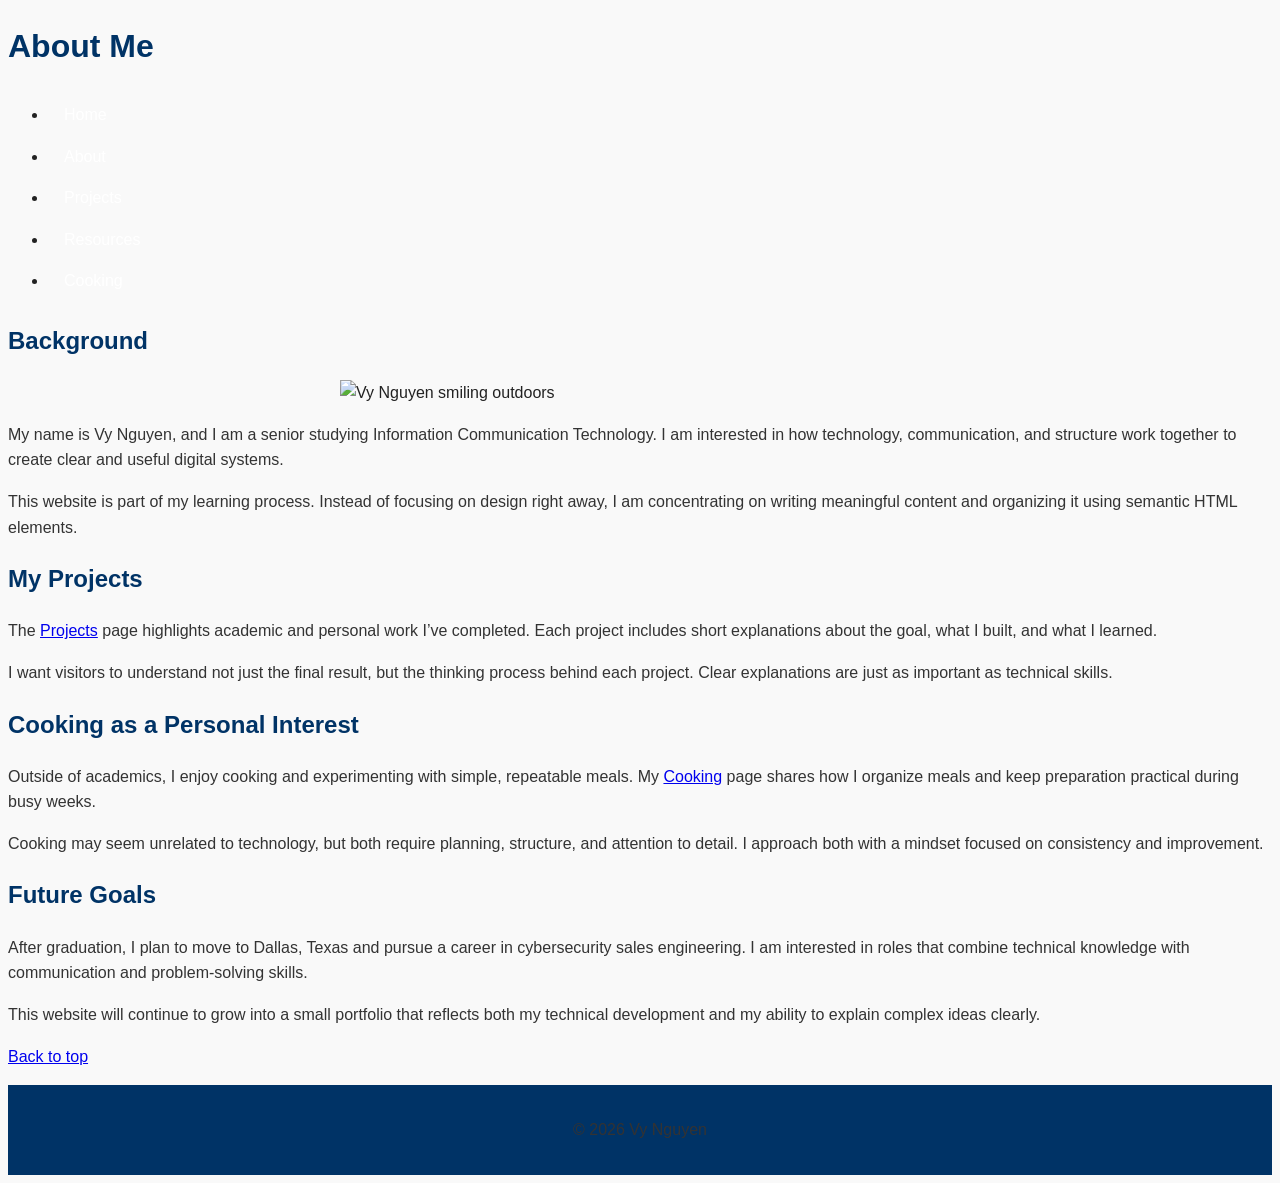
==== about.html @ 2be589fb "Update about.html" ====
<!DOCTYPE html>
<html lang="en">
<head>
  <meta charset="utf-8">
  <meta name="viewport" content="width=device-width, initial-scale=1">
  <meta name="description" content="Learn more about Vy Nguyen — background, projects, and goals in Information Communication Technology.">
  <title>Vy Nguyen | About</title>
  <link rel="stylesheet" href="css/style.css">
</head>
<body>
  <header id="top">
    <h1>About Me</h1>

    <nav aria-label="Primary">
      <ul>
        <li><a href="index.html">Home</a></li>
        <li><a href="about.html" aria-current="page">About</a></li>
        <li><a href="projects.html">Projects</a></li>
        <li><a href="resources.html">Resources</a></li>
        <li><a href="cooking.html">Cooking</a></li>
      </ul>
    </nav>
  </header>

  <main>
    <section aria-labelledby="background">
      <h2 id="background">Background</h2>
      <img src="images/profile.jpg" alt="Vy Nguyen smiling outdoors" width="300">
      <p>My name is Vy Nguyen, and I am a senior studying Information Communication Technology. I am interested in how technology, communication, and structure work together to create clear and useful digital systems.</p>
      <p>This website is part of my learning process. Instead of focusing on design right away, I am concentrating on writing meaningful content and organizing it using semantic HTML elements.</p>
    </section>

    <section aria-labelledby="projects-section">
      <h2 id="projects-section">My Projects</h2>
      <p>The <a href="projects.html">Projects</a> page highlights academic and personal work I’ve completed. Each project includes short explanations about the goal, what I built, and what I learned.</p>
      <p>I want visitors to understand not just the final result, but the thinking process behind each project. Clear explanations are just as important as technical skills.</p>
    </section>

    <section aria-labelledby="cooking-section">
      <h2 id="cooking-section">Cooking as a Personal Interest</h2>
      <p>Outside of academics, I enjoy cooking and experimenting with simple, repeatable meals. My <a href="cooking.html">Cooking</a> page shares how I organize meals and keep preparation practical during busy weeks.</p>
      <p>Cooking may seem unrelated to technology, but both require planning, structure, and attention to detail. I approach both with a mindset focused on consistency and improvement.</p>
    </section>

    <section aria-labelledby="future">
      <h2 id="future">Future Goals</h2>
      <p>After graduation, I plan to move to Dallas, Texas and pursue a career in cybersecurity sales engineering. I am interested in roles that combine technical knowledge with communication and problem-solving skills.</p>
      <p>This website will continue to grow into a small portfolio that reflects both my technical development and my ability to explain complex ideas clearly.</p>
      <p><a href="#top">Back to top</a></p>
    </section>
  </main>

  <footer>
    <p>&copy; 2026 Vy Nguyen</p>
  </footer>
</body>
</html>
---- css/style.css ----
body {
  background-color: #f9f9f9; 
  color: #222;               
  font-family: Arial, sans-serif;
  line-height: 1.6;
}

h1, h2, h3 {
  color: #003366;           
}

/* Paragraphs */
p {
  font-size: 1em;           
  color: #333;
}

#site-header {
  background-color: #004080; 
  color: white;
  text-align: center;
  padding: 1em 0;
}


nav ul li a {
  color: #ffffff;            
  text-decoration: none;
  padding: 0.5em 1em;
  display: inline-block;
}

nav ul li a:hover {
  background-color: #0066cc; 
  color: #fff;
}

.section-title {
  color: #006600;            
  font-size: 1.5rem;        
  margin-bottom: 0.5em;
}

.highlight {
  background-color: #e6f0ff;
  color: #003366;
  padding: 0.2em 0.4em;
  border-radius: 3px;
}

img {
  width: 80%;                
  max-width: 600px;
  display: block;
  margin: 1em auto;
}

footer {
  background-color: #003366;
  color: white;
  text-align: center;
  padding: 1em 0;
}

footer a {
  color: #66ccff;
  text-decoration: none;
}

footer a:hover {
  text-decoration: underline;
}
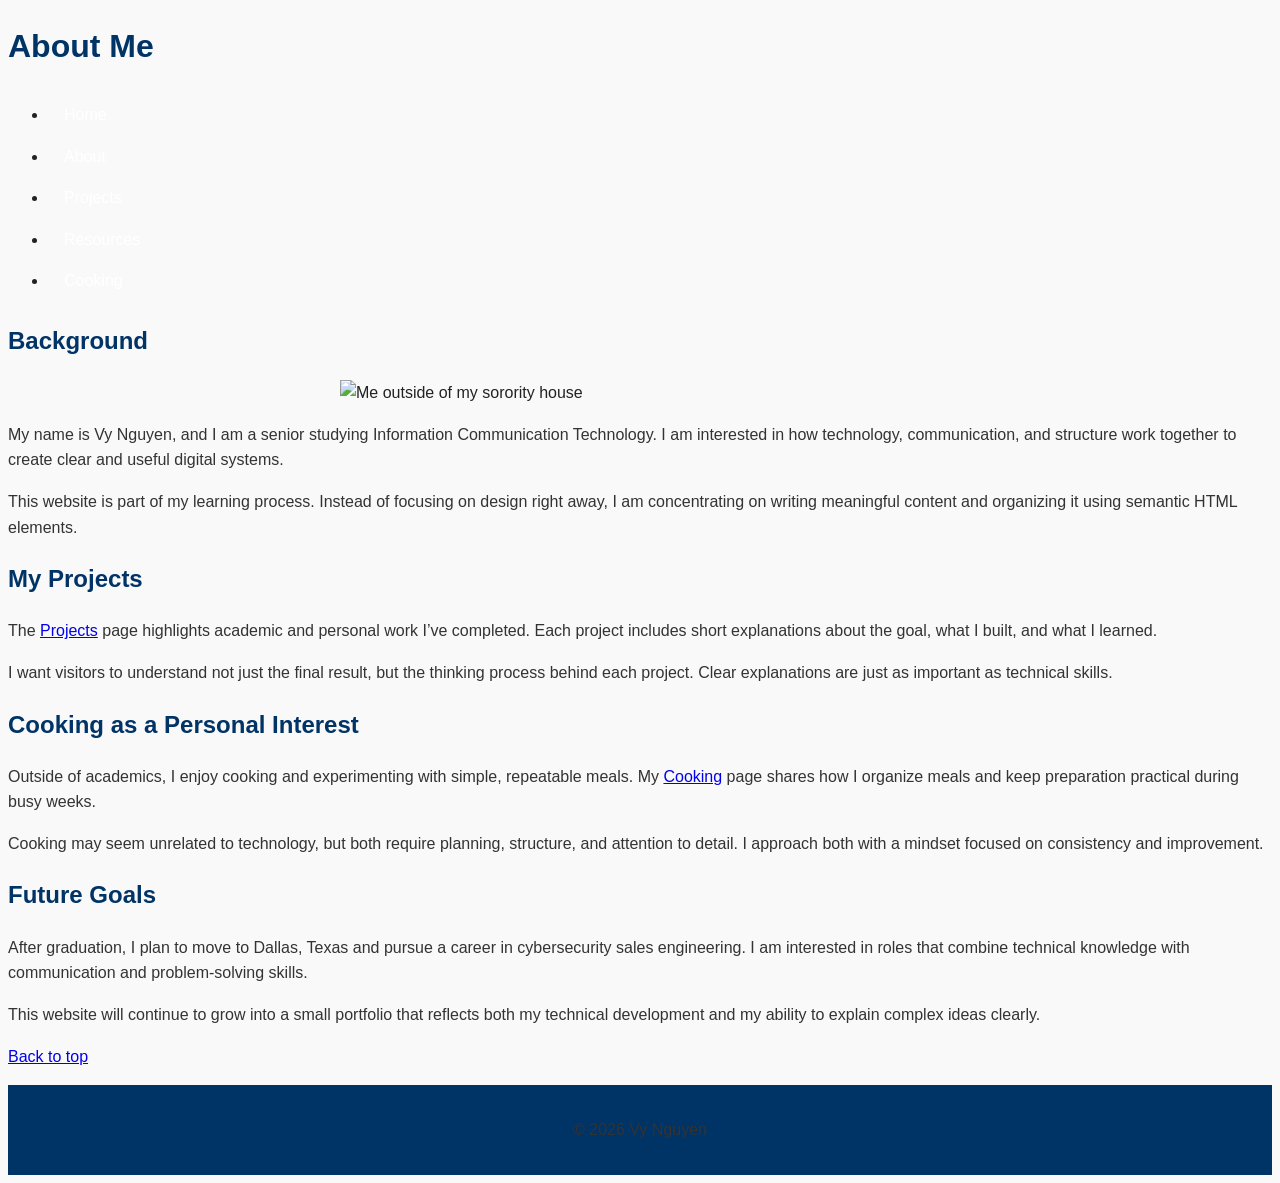
==== commit 1e1b42e2: "Update about.html" ====
--- a/about.html
+++ b/about.html
@@ -25,7 +25,7 @@
   <main>
     <section aria-labelledby="background">
       <h2 id="background">Background</h2>
-      <img src="images/profile.jpg" alt="Vy Nguyen smiling outdoors" width="300">
+      <img src="images/profile.jpeg" alt="Me outside of my sorority house" width="300">
       <p>My name is Vy Nguyen, and I am a senior studying Information Communication Technology. I am interested in how technology, communication, and structure work together to create clear and useful digital systems.</p>
       <p>This website is part of my learning process. Instead of focusing on design right away, I am concentrating on writing meaningful content and organizing it using semantic HTML elements.</p>
     </section>
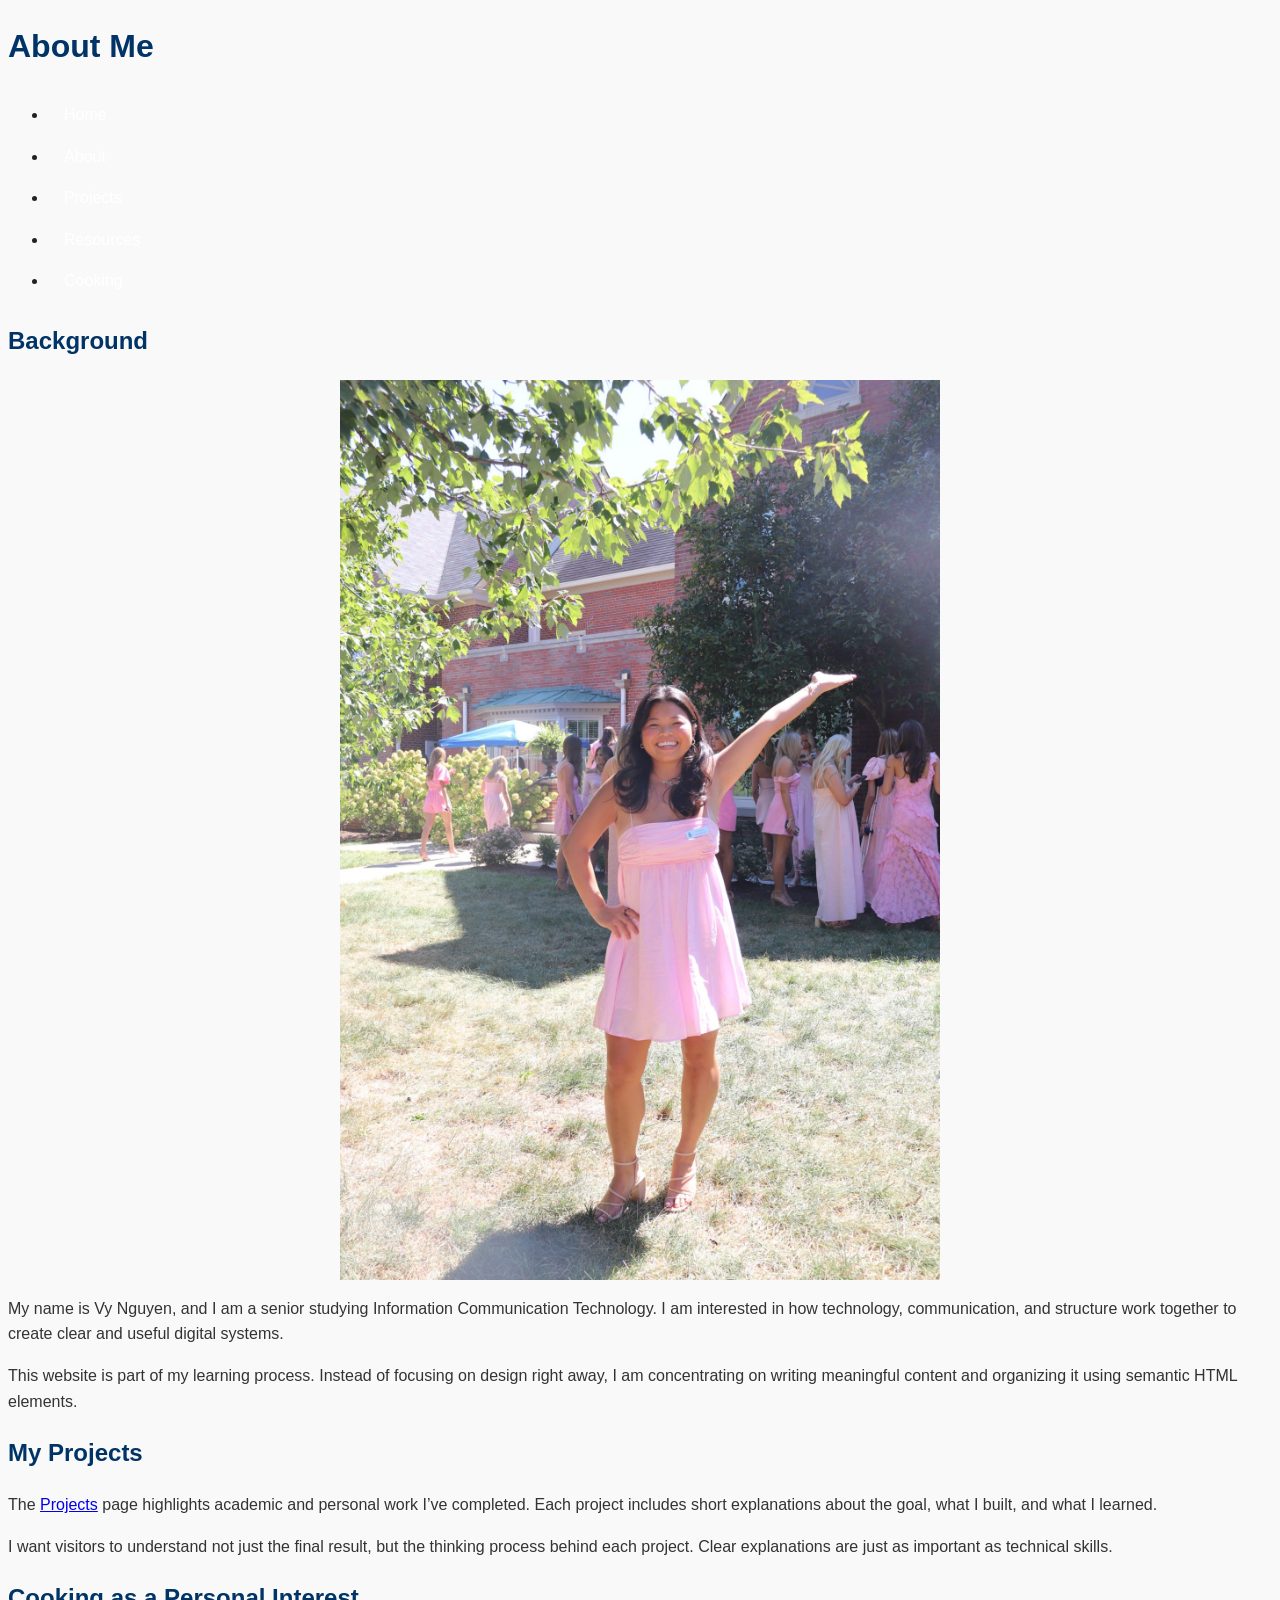
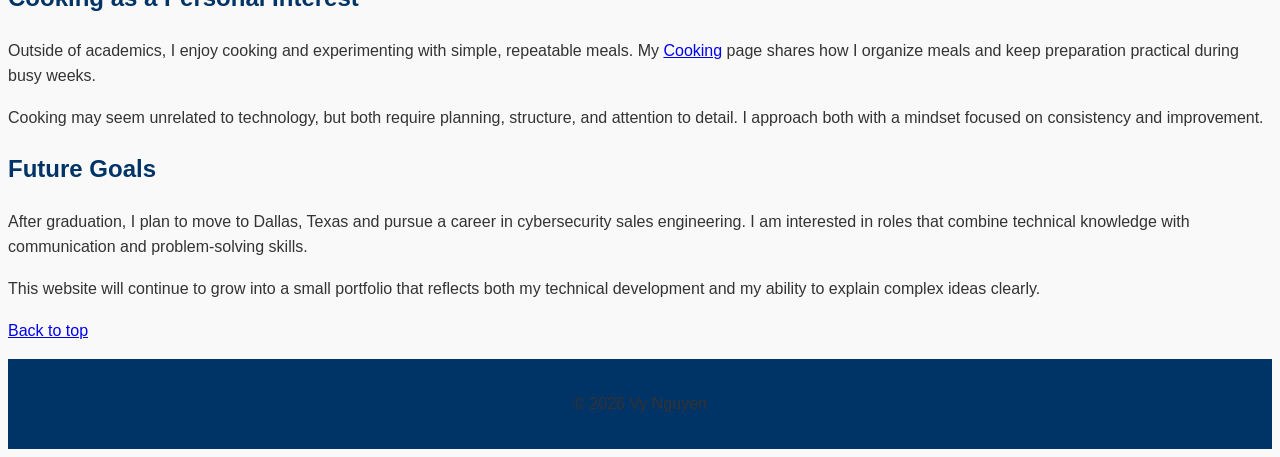
==== commit 233883b6: "Update about.html" ====
--- a/about.html
+++ b/about.html
@@ -25,7 +25,7 @@
   <main>
     <section aria-labelledby="background">
       <h2 id="background">Background</h2>
-      <img src="images/profile.jpeg" alt="Me outside of my sorority house" width="300">
+      <img src="media/profile.jpeg" alt="Me outside of my sorority house" width="300">
       <p>My name is Vy Nguyen, and I am a senior studying Information Communication Technology. I am interested in how technology, communication, and structure work together to create clear and useful digital systems.</p>
       <p>This website is part of my learning process. Instead of focusing on design right away, I am concentrating on writing meaningful content and organizing it using semantic HTML elements.</p>
     </section>
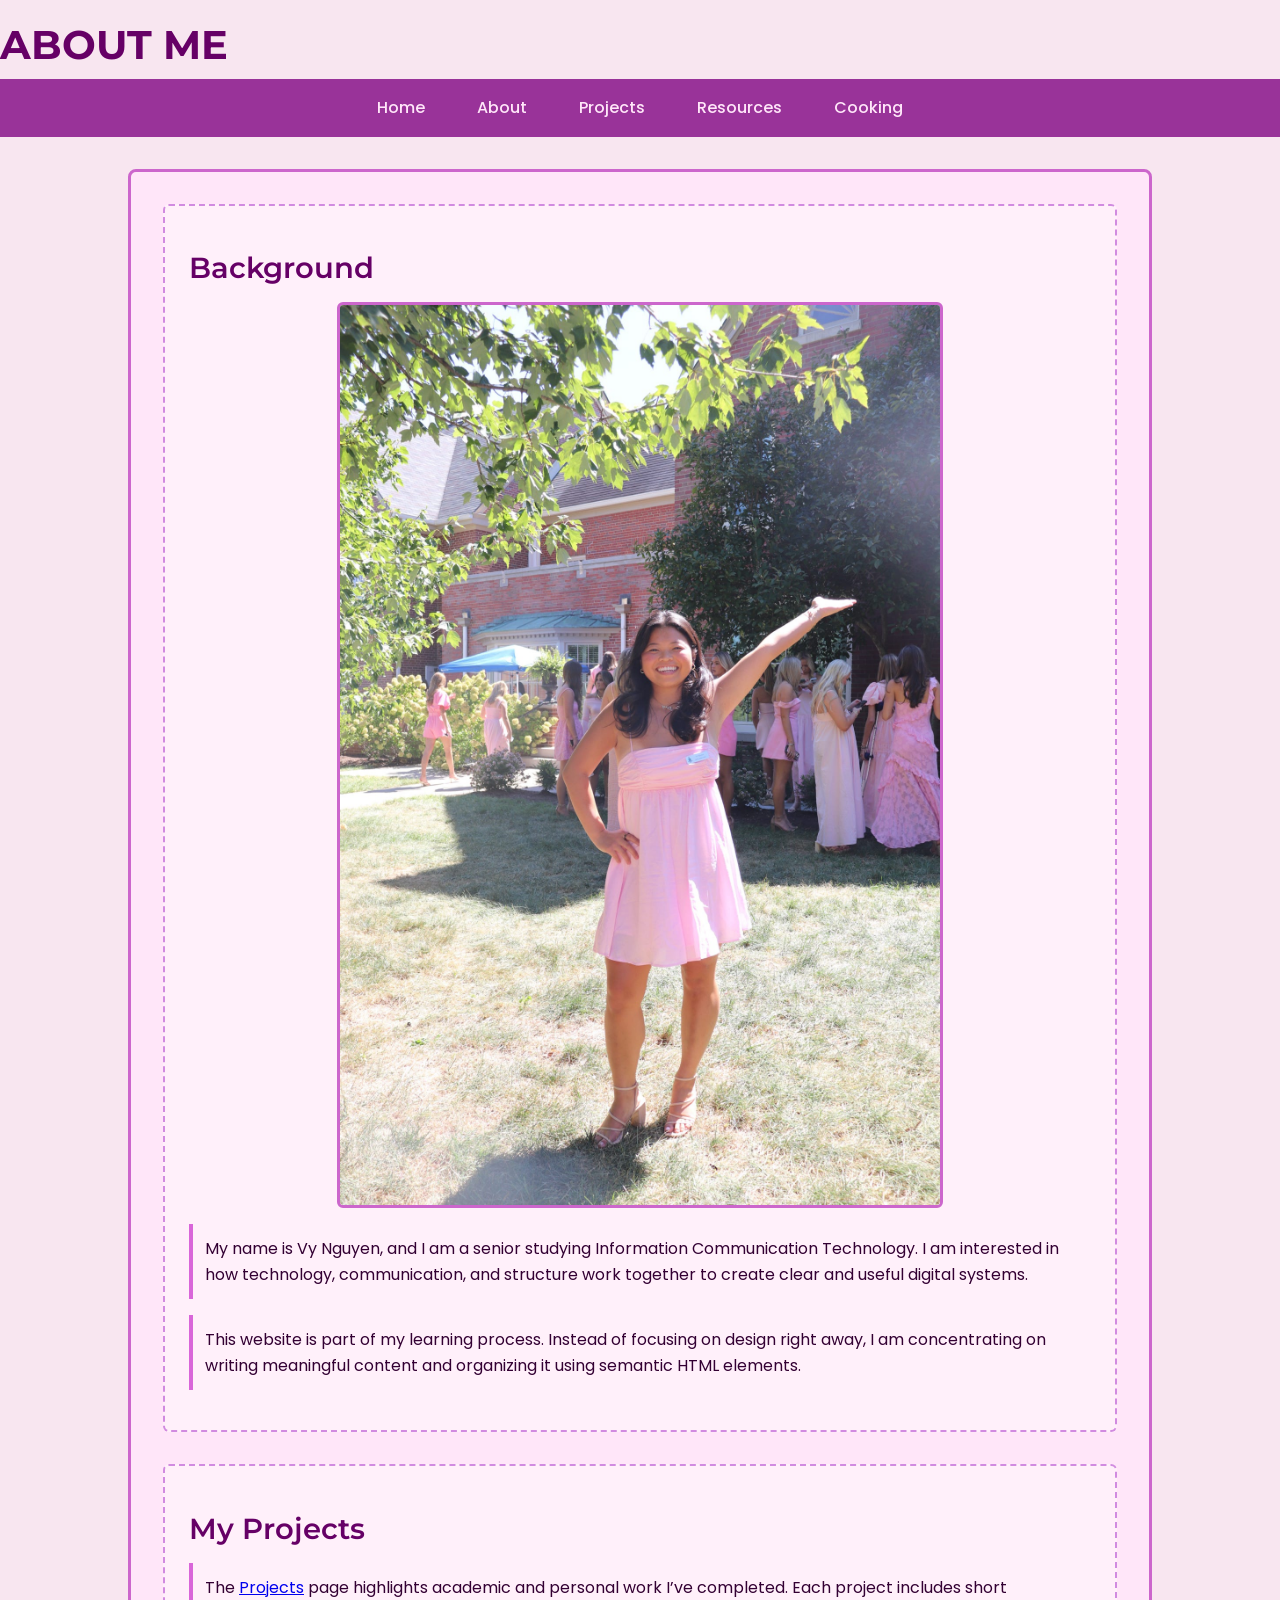
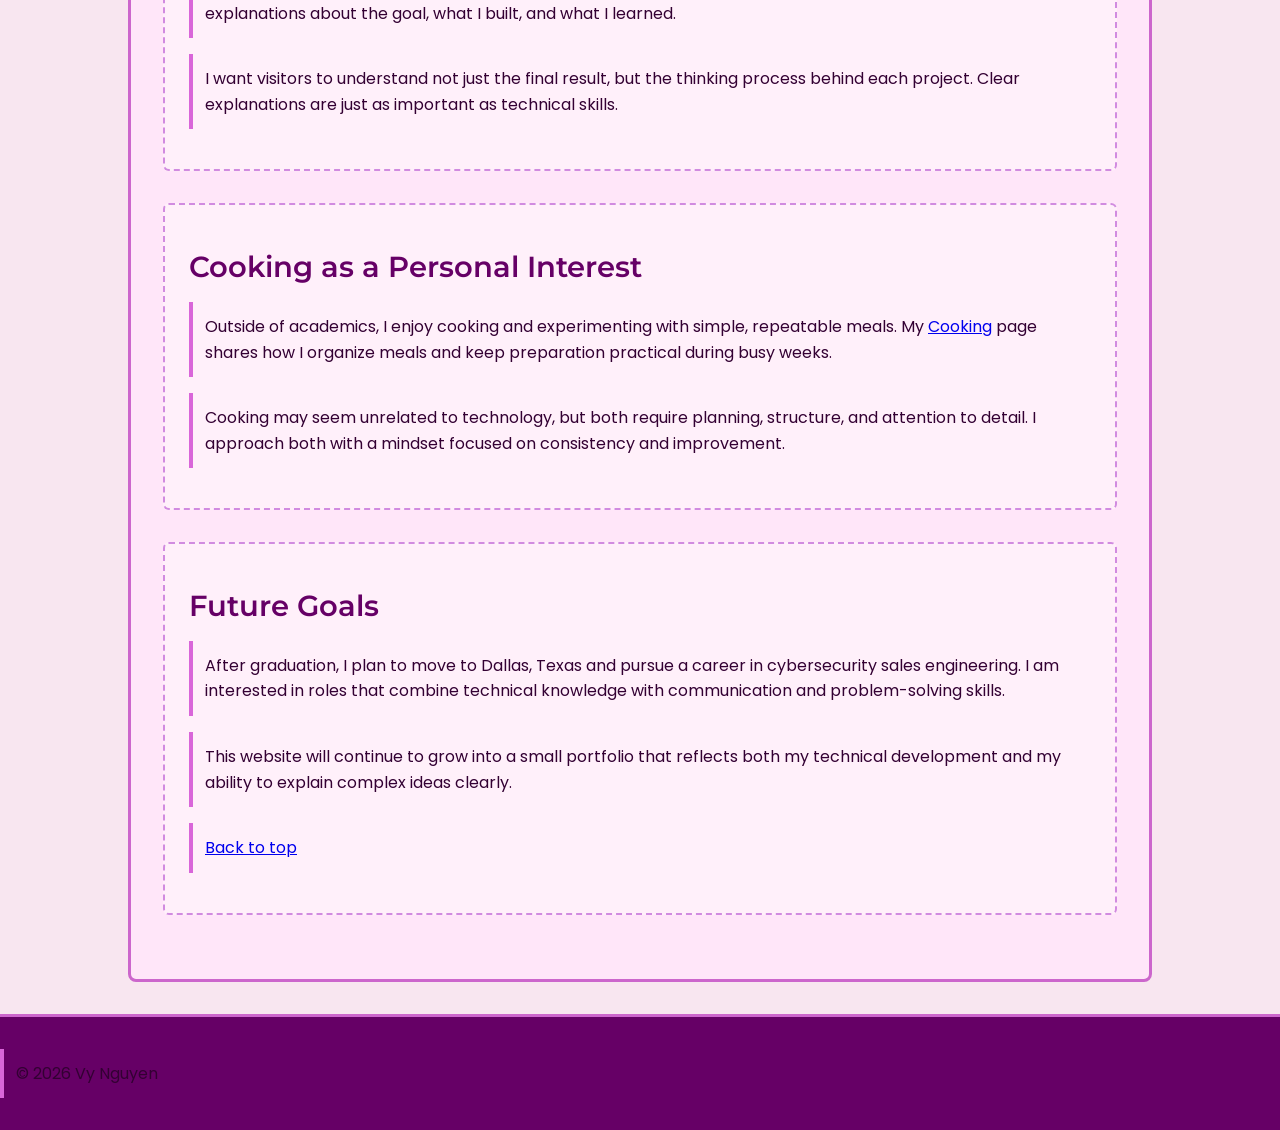
==== commit 5f8129a6: "Update about.html" ====
--- a/about.html
+++ b/about.html
@@ -5,6 +5,7 @@
   <meta name="viewport" content="width=device-width, initial-scale=1">
   <meta name="description" content="Learn more about Vy Nguyen — background, projects, and goals in Information Communication Technology.">
   <title>Vy Nguyen | About</title>
+  <link href="https://fonts.googleapis.com/css2?family=Montserrat:wght@500;600;700&family=Poppins:wght@400;500;600&display=swap" rel="stylesheet">
   <link rel="stylesheet" href="css/style.css">
 </head>
 <body>
--- a/css/style.css
+++ b/css/style.css
@@ -1,72 +1,177 @@
-body {
-  background-color: #f9f9f9; 
-  color: #222;               
-  font-family: Arial, sans-serif;
+html {
+  font-size: 100%;
+  font-family: 'Poppins', 'Helvetica Neue', Arial, sans-serif;
   line-height: 1.6;
 }
 
-h1, h2, h3 {
-  color: #003366;           
-}
-
-/* Paragraphs */
-p {
-  font-size: 1em;           
-  color: #333;
-}
-
-#site-header {
-  background-color: #004080; 
-  color: white;
-  text-align: center;
-  padding: 1em 0;
+body {
+  background-color: #f8e6f0;  
+  color: #2a003d;              
+  margin: 0;
+  padding: 0;
 }
 
 
+h1, h2, h3 {
+  font-family: 'Montserrat', 'Segoe UI', sans-serif;
+  color: #660066;
+  line-height: 1.3;
+  margin-top: 1.2rem;
+  margin-bottom: 0.5rem;
+}
+
+h1 {
+  font-size: 2.5rem;
+  font-weight: 700;
+  text-transform: uppercase;
+}
+
+h2 {
+  font-size: 1.8rem;
+  font-weight: 600;
+}
+
+h3 {
+  font-size: 1.4rem;
+  font-weight: 500;
+}
+
+
+p {
+  font-size: 1rem;
+  color: #330033;             
+  padding: 0.75em;              
+  margin: 1em 0;              
+  border-left: 4px solid #d966d9;
+  text-align: left;
+}
+
+
+em { font-style: italic; color: #b30089; }
+strong { font-weight: 700; color: #640090; }
+cite { font-style: italic; color: #7a007e; }
+
+
+#site-header {
+  background-color: #800080;   
+  color: #ffd6f6;            
+  text-align: center;
+  padding: 1em 0;
+  border-bottom: 3px solid #d98cd9; 
+}
+
+
+nav {
+  background-color: #993399;   
+  text-align: center;
+  padding: 0.5em 0;
+}
+
+nav ul {
+  list-style: none;
+  margin: 0;
+  padding: 0;
+}
+
+nav ul li {
+  display: inline-block;
+  margin: 0 0.5em;
+}
+
 nav ul li a {
-  color: #ffffff;            
+  color: #ffe6f9;              
+  background-color: transparent;
   text-decoration: none;
   padding: 0.5em 1em;
+  font-size: 1rem;
   display: inline-block;
+  font-weight: 500;
 }
 
 nav ul li a:hover {
-  background-color: #0066cc; 
-  color: #fff;
+  background-color: #cc33cc;   
+  color: #fff0fa;              
+}
+
+main {
+  width: 80%;                
+  margin: 2rem auto;            
+  padding: 2rem;               
+  border: 3px solid #cc66cc;    
+  background-color: #ffe6f9;
+  box-sizing: border-box;       
+  border-radius: 8px;
+}
+
+
+section {
+  margin-bottom: 2rem;
+  padding: 1.5em;
+  border: 2px dashed #d18be0;
+  border-radius: 6px;
+  background-color: #fff0fa;
 }
 
 .section-title {
-  color: #006600;            
-  font-size: 1.5rem;        
+  color: #b300b3;              
+  font-size: 1.5rem;           
   margin-bottom: 0.5em;
+  font-weight: 600;
 }
 
+
 .highlight {
-  background-color: #e6f0ff;
-  color: #003366;
+  background-color: #f6b3e6;  
+  color: #4b004b;              
   padding: 0.2em 0.4em;
   border-radius: 3px;
 }
 
 img {
-  width: 80%;                
+  width: 80%;                  
   max-width: 600px;
   display: block;
   margin: 1em auto;
+  border-radius: 6px;
+  border: 3px solid #cc66cc;   
+}
+
+.outer-box {
+  width: 300px;
+  border: 3px solid #993399;
+  margin: 2rem auto;
+  padding: 1rem;
+  background-color: #ffe6f9;
+}
+
+.inner-box {
+  width: 100%;
+  padding: 20px;
+  border: 2px solid #cc33cc;
+  background-color: #f6b3e6;
 }
 
 footer {
-  background-color: #003366;
-  color: white;
+  background-color: #660066;   
+  color: #ffccff;              
   text-align: center;
   padding: 1em 0;
+  border-top: 3px solid #cc66cc;
 }
 
 footer a {
-  color: #66ccff;
+  color: #ff99ff;              
   text-decoration: none;
 }
 
 footer a:hover {
   text-decoration: underline;
+  color: #ffe6ff;
 }
+
+code, pre {
+  font-family: 'Courier New', Courier, monospace;
+  background-color: #f9e6ff;
+  padding: 0.2rem 0.4rem;
+  border-radius: 4px;
+}
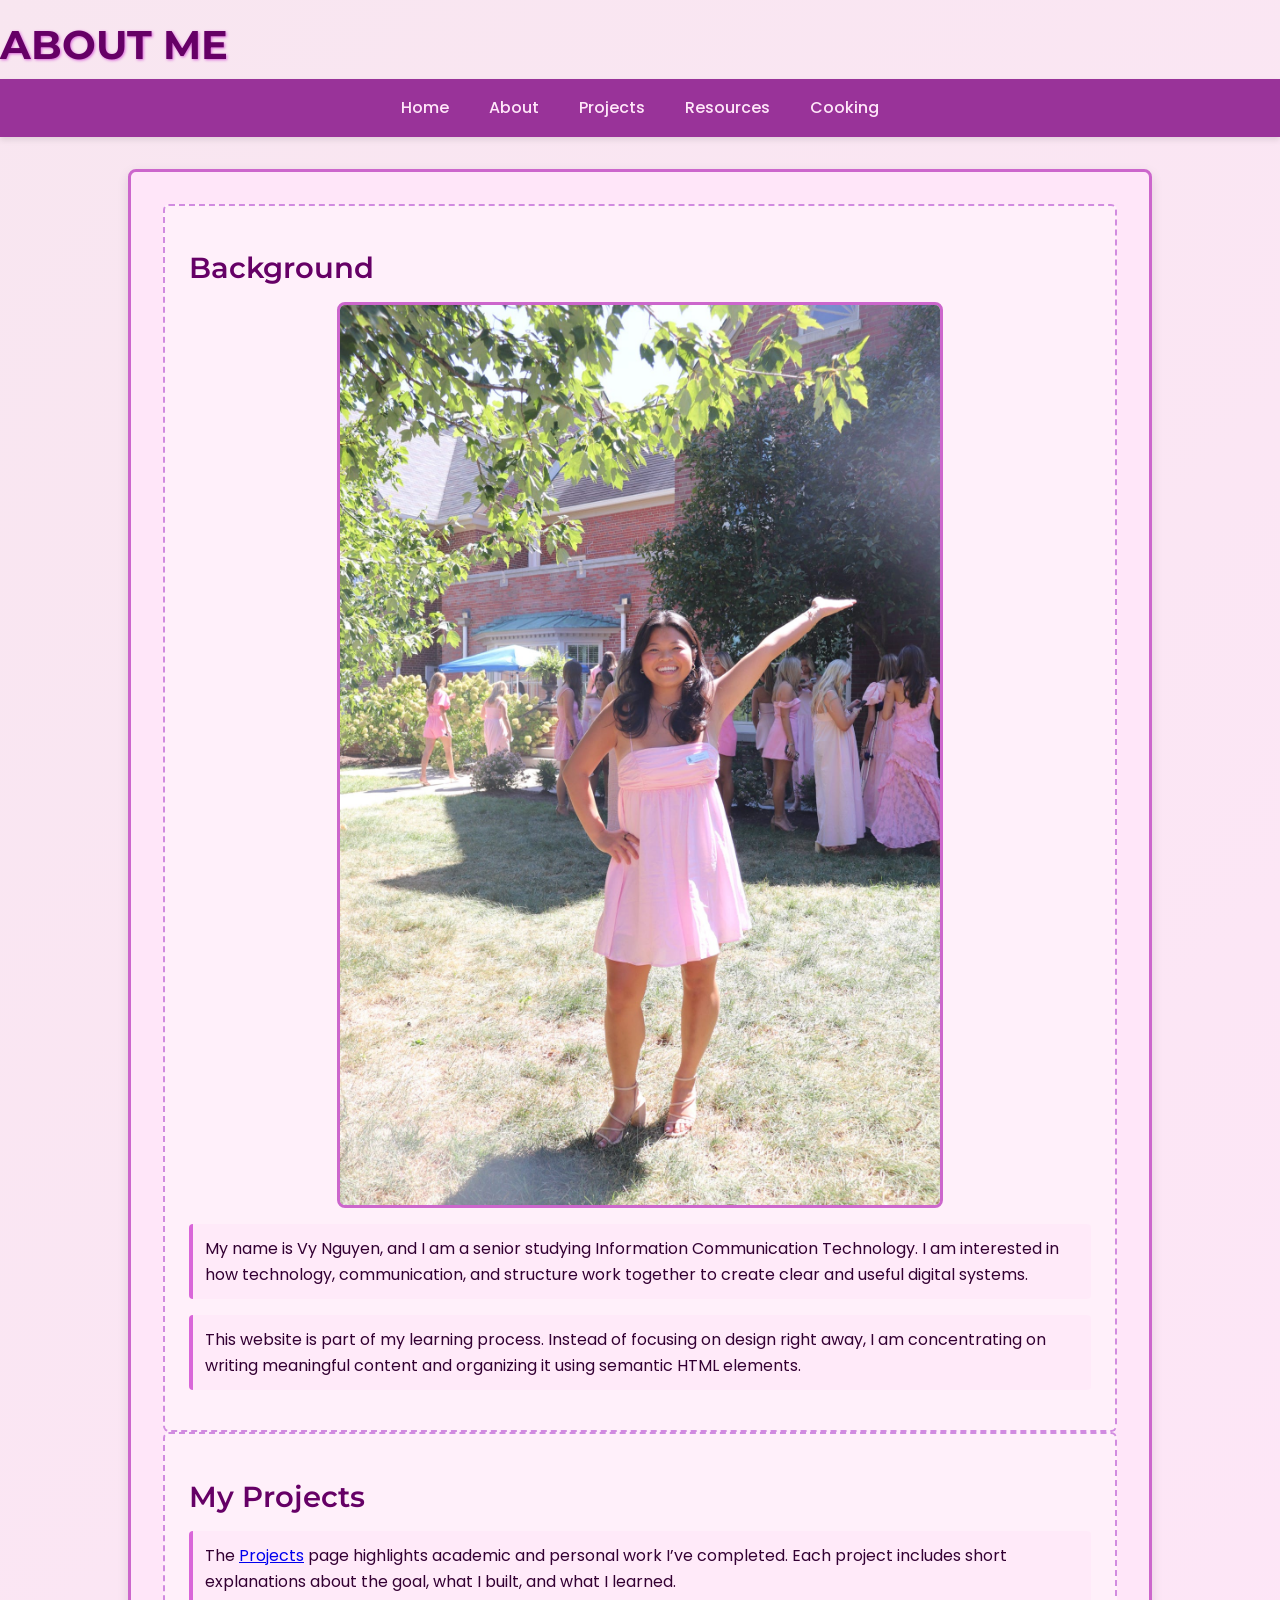
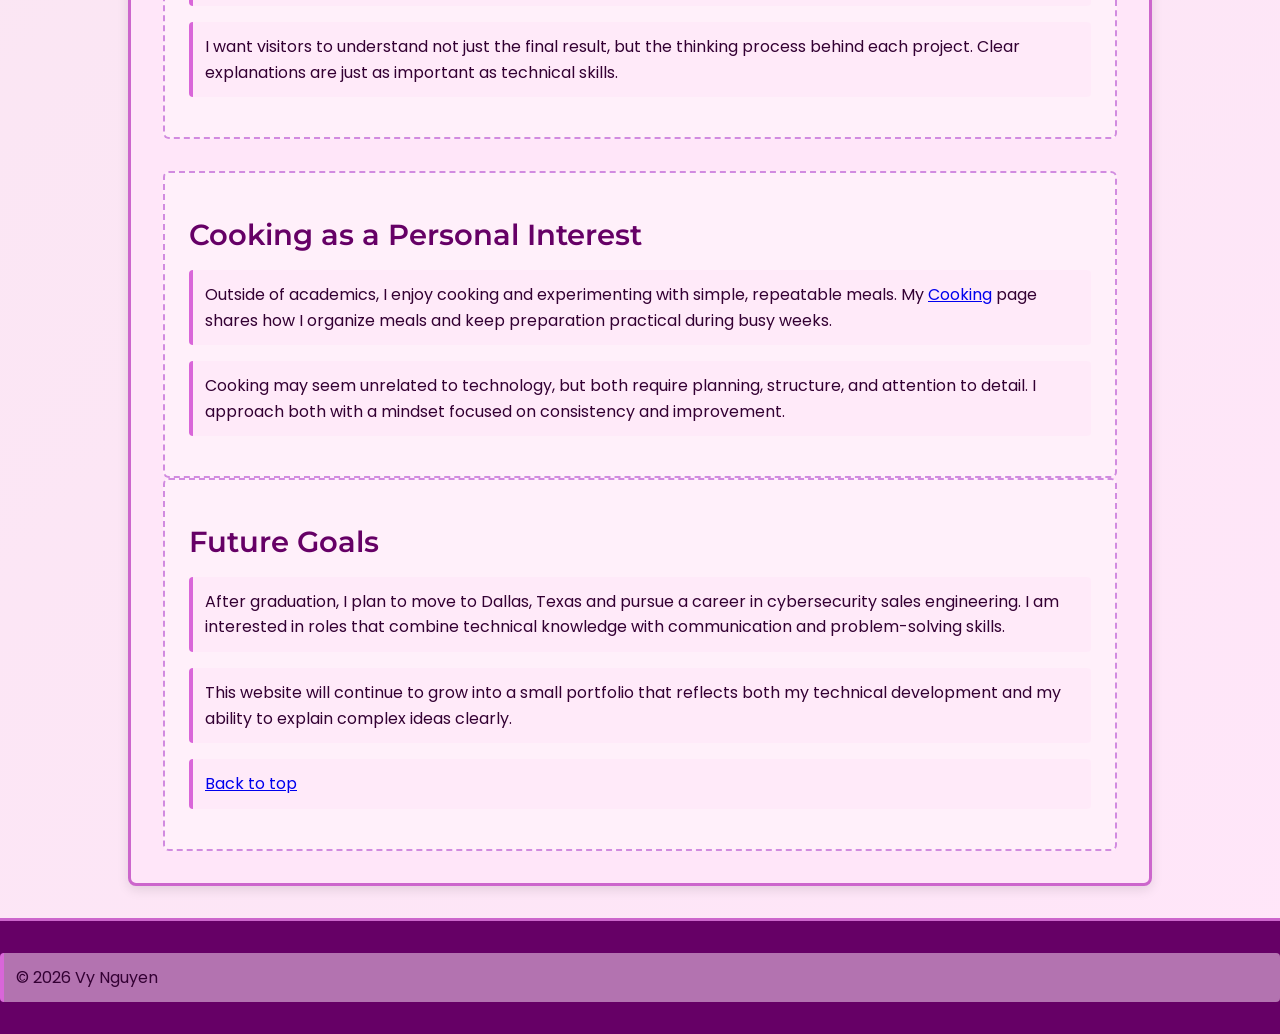
==== commit aaee7e9e: "Update about.html" ====
--- a/about.html
+++ b/about.html
@@ -9,13 +9,16 @@
   <link rel="stylesheet" href="css/style.css">
 </head>
 <body>
+
+ 
   <header id="top">
     <h1>About Me</h1>
 
-    <nav aria-label="Primary">
+   
+    <nav>
       <ul>
         <li><a href="index.html">Home</a></li>
-        <li><a href="about.html" aria-current="page">About</a></li>
+        <li><a href="about.html" class="current">About</a></li>
         <li><a href="projects.html">Projects</a></li>
         <li><a href="resources.html">Resources</a></li>
         <li><a href="cooking.html">Cooking</a></li>
@@ -23,37 +26,45 @@
     </nav>
   </header>
 
+
   <main>
-    <section aria-labelledby="background">
-      <h2 id="background">Background</h2>
-      <img src="media/profile.jpeg" alt="Me outside of my sorority house" width="300">
-      <p>My name is Vy Nguyen, and I am a senior studying Information Communication Technology. I am interested in how technology, communication, and structure work together to create clear and useful digital systems.</p>
-      <p>This website is part of my learning process. Instead of focusing on design right away, I am concentrating on writing meaningful content and organizing it using semantic HTML elements.</p>
-    </section>
+    <div class="main-column">
+      <section id="background">
+        <h2>Background</h2>
+        <img src="media/profile.jpeg" alt="Me outside of my sorority house">
+        <p>My name is Vy Nguyen, and I am a senior studying Information Communication Technology. I am interested in how technology, communication, and structure work together to create clear and useful digital systems.</p>
+        <p>This website is part of my learning process. Instead of focusing on design right away, I am concentrating on writing meaningful content and organizing it using semantic HTML elements.</p>
+      </section>
 
-    <section aria-labelledby="projects-section">
-      <h2 id="projects-section">My Projects</h2>
-      <p>The <a href="projects.html">Projects</a> page highlights academic and personal work I’ve completed. Each project includes short explanations about the goal, what I built, and what I learned.</p>
-      <p>I want visitors to understand not just the final result, but the thinking process behind each project. Clear explanations are just as important as technical skills.</p>
-    </section>
+      <section id="projects-section">
+        <h2>My Projects</h2>
+        <p>The <a href="projects.html">Projects</a> page highlights academic and personal work I’ve completed. Each project includes short explanations about the goal, what I built, and what I learned.</p>
+        <p>I want visitors to understand not just the final result, but the thinking process behind each project. Clear explanations are just as important as technical skills.</p>
+      </section>
+    </div>
 
-    <section aria-labelledby="cooking-section">
-      <h2 id="cooking-section">Cooking as a Personal Interest</h2>
-      <p>Outside of academics, I enjoy cooking and experimenting with simple, repeatable meals. My <a href="cooking.html">Cooking</a> page shares how I organize meals and keep preparation practical during busy weeks.</p>
-      <p>Cooking may seem unrelated to technology, but both require planning, structure, and attention to detail. I approach both with a mindset focused on consistency and improvement.</p>
-    </section>
+    
+    <aside class="sidebar-column">
+      <section id="cooking-section">
+        <h2>Cooking as a Personal Interest</h2>
+        <p>Outside of academics, I enjoy cooking and experimenting with simple, repeatable meals. My <a href="cooking.html">Cooking</a> page shares how I organize meals and keep preparation practical during busy weeks.</p>
+        <p>Cooking may seem unrelated to technology, but both require planning, structure, and attention to detail. I approach both with a mindset focused on consistency and improvement.</p>
+      </section>
 
-    <section aria-labelledby="future">
-      <h2 id="future">Future Goals</h2>
-      <p>After graduation, I plan to move to Dallas, Texas and pursue a career in cybersecurity sales engineering. I am interested in roles that combine technical knowledge with communication and problem-solving skills.</p>
-      <p>This website will continue to grow into a small portfolio that reflects both my technical development and my ability to explain complex ideas clearly.</p>
-      <p><a href="#top">Back to top</a></p>
-    </section>
+      <section id="future">
+        <h2>Future Goals</h2>
+        <p>After graduation, I plan to move to Dallas, Texas and pursue a career in cybersecurity sales engineering. I am interested in roles that combine technical knowledge with communication and problem-solving skills.</p>
+        <p>This website will continue to grow into a small portfolio that reflects both my technical development and my ability to explain complex ideas clearly.</p>
+        <p><a href="#top">Back to top</a></p>
+      </section>
+    </aside>
   </main>
 
+  
   <footer>
     <p>&copy; 2026 Vy Nguyen</p>
   </footer>
+
 </body>
 </html>
 
--- a/css/style.css
+++ b/css/style.css
@@ -5,12 +5,11 @@
 }
 
 body {
-  background-color: #f8e6f0;  
-  color: #2a003d;              
+  background: linear-gradient(135deg, #f8e6f0, #ffe6f9);
+  color: #2a003d;
   margin: 0;
   padding: 0;
 }
-
 
 h1, h2, h3 {
   font-family: 'Montserrat', 'Segoe UI', sans-serif;
@@ -24,6 +23,7 @@
   font-size: 2.5rem;
   font-weight: 700;
   text-transform: uppercase;
+  text-shadow: 1px 1px 3px #d966d9;
 }
 
 h2 {
@@ -36,104 +36,110 @@
   font-weight: 500;
 }
 
-
 p {
   font-size: 1rem;
-  color: #330033;             
-  padding: 0.75em;              
-  margin: 1em 0;              
+  color: #330033;
+  padding: 0.75em;
+  margin: 1em 0;
   border-left: 4px solid #d966d9;
+  background-color: rgba(255, 230, 249, 0.5);
+  border-radius: 4px;
   text-align: left;
 }
-
 
 em { font-style: italic; color: #b30089; }
 strong { font-weight: 700; color: #640090; }
 cite { font-style: italic; color: #7a007e; }
 
-
 #site-header {
-  background-color: #800080;   
-  color: #ffd6f6;            
+  background-color: #800080;
+  color: #ffd6f6;
   text-align: center;
   padding: 1em 0;
-  border-bottom: 3px solid #d98cd9; 
+  border-bottom: 3px solid #d98cd9;
 }
 
-
 nav {
-  background-color: #993399;   
-  text-align: center;
+  background-color: #993399;
   padding: 0.5em 0;
+  box-shadow: 0 3px 6px rgba(0,0,0,0.1);
 }
 
 nav ul {
+  display: flex;
+  flex-wrap: wrap;
+  justify-content: center;
   list-style: none;
   margin: 0;
   padding: 0;
-}
-
-nav ul li {
-  display: inline-block;
-  margin: 0 0.5em;
+  gap: 0.5rem;
 }
 
 nav ul li a {
-  color: #ffe6f9;              
-  background-color: transparent;
+  color: #ffe6f9;
   text-decoration: none;
   padding: 0.5em 1em;
   font-size: 1rem;
   display: inline-block;
   font-weight: 500;
+  border-radius: 4px;
+  transition: all 0.3s ease;
 }
 
 nav ul li a:hover {
-  background-color: #cc33cc;   
-  color: #fff0fa;              
+  background-color: #cc33cc;
+  color: #fff0fa;
+  transform: scale(1.05);
 }
 
 main {
-  width: 80%;                
-  margin: 2rem auto;            
-  padding: 2rem;               
-  border: 3px solid #cc66cc;    
+  display: flex;
+  flex-wrap: wrap;
+  gap: 2rem;
+  width: 80%;
+  margin: 2rem auto;
+  padding: 2rem;
+  border: 3px solid #cc66cc;
   background-color: #ffe6f9;
-  box-sizing: border-box;       
   border-radius: 8px;
+  box-shadow: 0 4px 12px rgba(0,0,0,0.1);
+  box-sizing: border-box;
 }
 
-
 section {
-  margin-bottom: 2rem;
+  flex: 1 1 300px; /* responsive two-column layout */
   padding: 1.5em;
   border: 2px dashed #d18be0;
   border-radius: 6px;
   background-color: #fff0fa;
+  transition: transform 0.3s ease;
 }
 
-.section-title {
-  color: #b300b3;              
-  font-size: 1.5rem;           
-  margin-bottom: 0.5em;
+section:hover {
+  transform: translateY(-5px);
+}
+
+.highlight {
+  background-color: #f6b3e6;
+  color: #4b004b;
+  padding: 0.2em 0.4em;
+  border-radius: 3px;
   font-weight: 600;
 }
 
-
-.highlight {
-  background-color: #f6b3e6;  
-  color: #4b004b;              
-  padding: 0.2em 0.4em;
-  border-radius: 3px;
-}
-
 img {
-  width: 80%;                  
+  width: 100%;
   max-width: 600px;
   display: block;
   margin: 1em auto;
-  border-radius: 6px;
-  border: 3px solid #cc66cc;   
+  border-radius: 8px;
+  border: 3px solid #cc66cc;
+  transition: transform 0.3s ease, box-shadow 0.3s ease;
+}
+
+img:hover {
+  transform: scale(1.05);
+  box-shadow: 0 6px 12px rgba(0,0,0,0.2);
 }
 
 .outer-box {
@@ -152,16 +158,17 @@
 }
 
 footer {
-  background-color: #660066;   
-  color: #ffccff;              
+  background-color: #660066;
+  color: #ffccff;
   text-align: center;
   padding: 1em 0;
   border-top: 3px solid #cc66cc;
 }
 
 footer a {
-  color: #ff99ff;              
+  color: #ff99ff;
   text-decoration: none;
+  transition: color 0.3s ease;
 }
 
 footer a:hover {
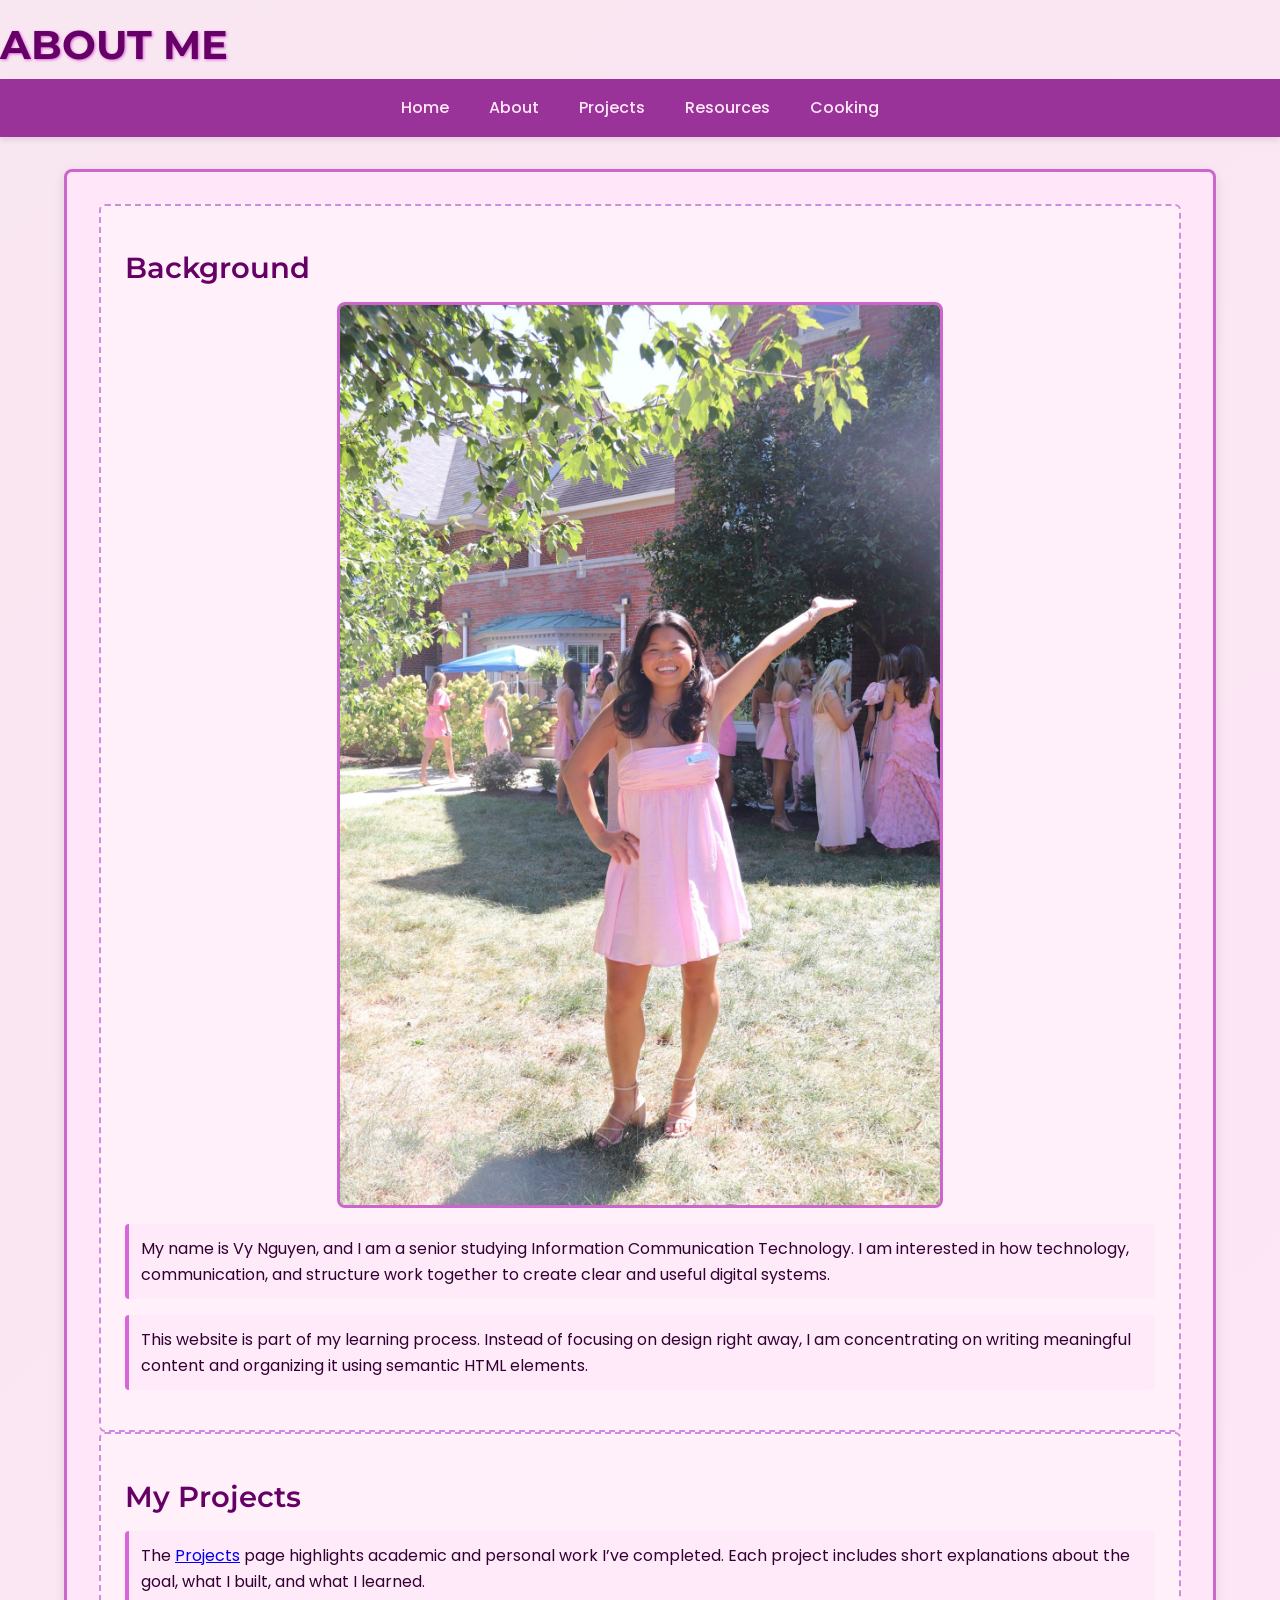
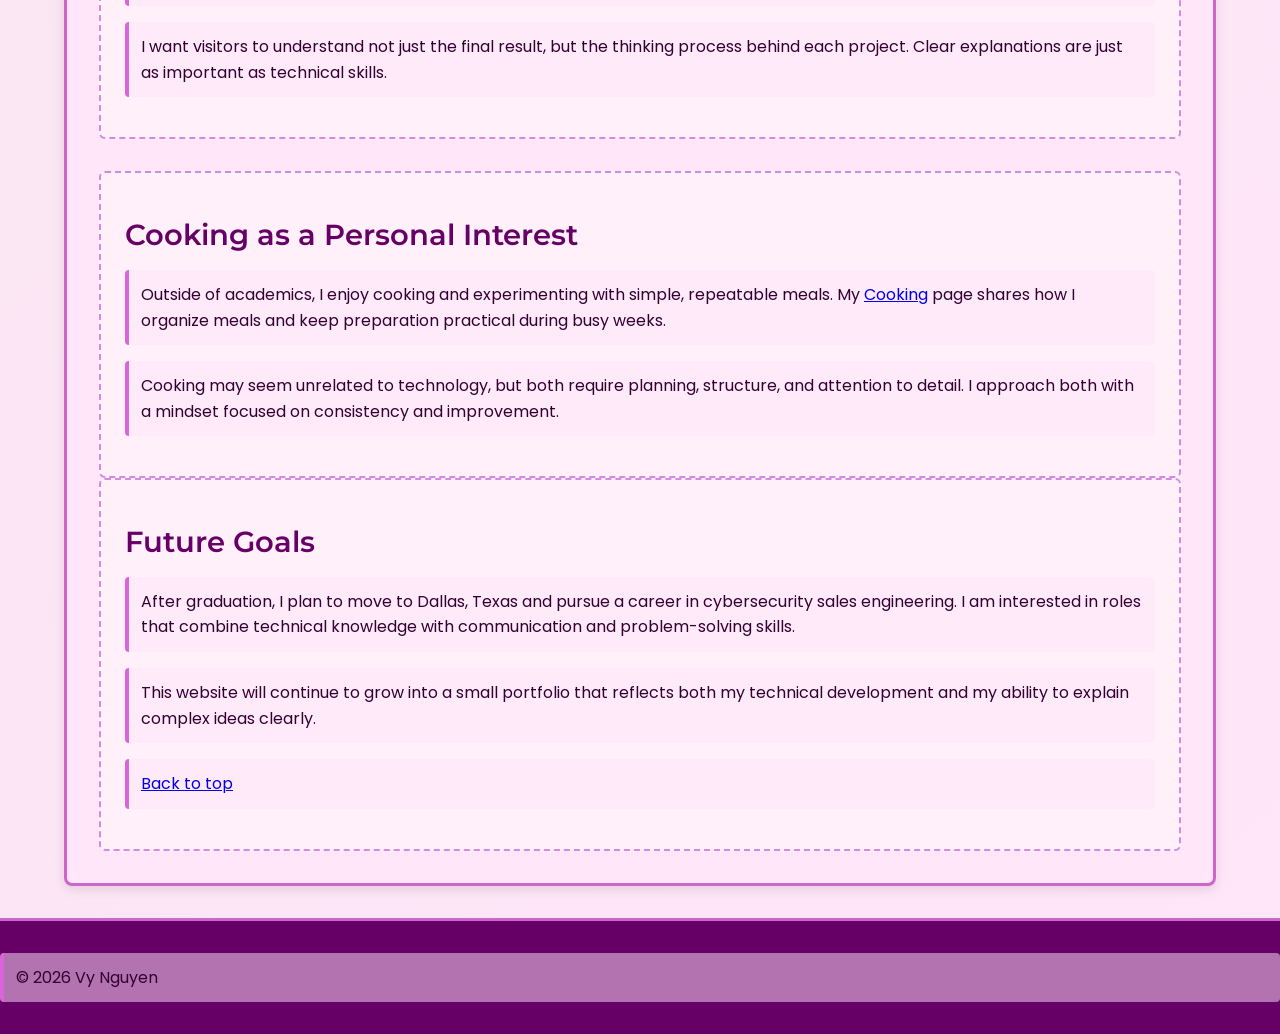
==== commit 4ba535f4: "Update about.html" ====
--- a/about.html
+++ b/about.html
@@ -3,18 +3,77 @@
 <head>
   <meta charset="utf-8">
   <meta name="viewport" content="width=device-width, initial-scale=1">
+
+  <title>Vy Nguyen | About</title>
+
   <meta name="description" content="Learn more about Vy Nguyen — background, projects, and goals in Information Communication Technology.">
-  <title>Vy Nguyen | About</title>
+
+  
   <link href="https://fonts.googleapis.com/css2?family=Montserrat:wght@500;600;700&family=Poppins:wght@400;500;600&display=swap" rel="stylesheet">
+
+ 
   <link rel="stylesheet" href="css/style.css">
+
+  
+  <script type="application/ld+json">
+  {
+    "@context": "https://schema.org",
+    "@type": "WebPage",
+    "name": "Vy Nguyen | About",
+    "description": "Learn more about Vy Nguyen — background, projects, and goals in Information Communication Technology.",
+    "url": "https://argren.net/about.html",
+    "author": {
+      "@type": "Person",
+      "name": "Vy Nguyen",
+      "description": "Senior studying Information Communication Technology with an interest in digital systems, communication, and structure."
+    },
+    "mainEntity": {
+      "@type": "Person",
+      "name": "Vy Nguyen",
+      "knowsAbout": [
+        "Information Communication Technology",
+        "Web Development",
+        "Cybersecurity",
+        "Digital Systems",
+        "Technical Communication"
+      ],
+      "hasOccupation": {
+        "@type": "Occupation",
+        "name": "Student"
+      }
+    },
+    "about": [
+      {
+        "@type": "Thing",
+        "name": "Projects"
+      },
+      {
+        "@type": "Thing",
+        "name": "Cooking"
+      },
+      {
+        "@type": "Thing",
+        "name": "Career Goals"
+      }
+    ],
+    "keywords": [
+      "Vy Nguyen",
+      "ICT student",
+      "portfolio",
+      "web projects",
+      "cybersecurity goals"
+    ]
+  }
+  </script>
+
 </head>
+
 <body>
 
- 
+  
   <header id="top">
     <h1>About Me</h1>
 
-   
     <nav>
       <ul>
         <li><a href="index.html">Home</a></li>
@@ -26,38 +85,80 @@
     </nav>
   </header>
 
+  
+  <main>
 
-  <main>
+    
     <div class="main-column">
+
       <section id="background">
         <h2>Background</h2>
-        <img src="media/profile.jpeg" alt="Me outside of my sorority house">
-        <p>My name is Vy Nguyen, and I am a senior studying Information Communication Technology. I am interested in how technology, communication, and structure work together to create clear and useful digital systems.</p>
-        <p>This website is part of my learning process. Instead of focusing on design right away, I am concentrating on writing meaningful content and organizing it using semantic HTML elements.</p>
+
+        <img src="media/profile.jpeg" alt="Vy Nguyen outside of her sorority house">
+
+        <p>
+          My name is Vy Nguyen, and I am a senior studying Information Communication Technology. 
+          I am interested in how technology, communication, and structure work together to create 
+          clear and useful digital systems.
+        </p>
+
+        <p>
+          This website is part of my learning process. Instead of focusing on design right away, 
+          I am concentrating on writing meaningful content and organizing it using semantic HTML elements.
+        </p>
       </section>
 
       <section id="projects-section">
         <h2>My Projects</h2>
-        <p>The <a href="projects.html">Projects</a> page highlights academic and personal work I’ve completed. Each project includes short explanations about the goal, what I built, and what I learned.</p>
-        <p>I want visitors to understand not just the final result, but the thinking process behind each project. Clear explanations are just as important as technical skills.</p>
+
+        <p>
+          The <a href="projects.html">Projects</a> page highlights academic and personal work I’ve completed. 
+          Each project includes short explanations about the goal, what I built, and what I learned.
+        </p>
+
+        <p>
+          I want visitors to understand not just the final result, but the thinking process behind each project. 
+          Clear explanations are just as important as technical skills.
+        </p>
       </section>
+
     </div>
 
     
     <aside class="sidebar-column">
+
       <section id="cooking-section">
         <h2>Cooking as a Personal Interest</h2>
-        <p>Outside of academics, I enjoy cooking and experimenting with simple, repeatable meals. My <a href="cooking.html">Cooking</a> page shares how I organize meals and keep preparation practical during busy weeks.</p>
-        <p>Cooking may seem unrelated to technology, but both require planning, structure, and attention to detail. I approach both with a mindset focused on consistency and improvement.</p>
+
+        <p>
+          Outside of academics, I enjoy cooking and experimenting with simple, repeatable meals. 
+          My <a href="cooking.html">Cooking</a> page shares how I organize meals and keep preparation practical during busy weeks.
+        </p>
+
+        <p>
+          Cooking may seem unrelated to technology, but both require planning, structure, and attention to detail. 
+          I approach both with a mindset focused on consistency and improvement.
+        </p>
       </section>
 
       <section id="future">
         <h2>Future Goals</h2>
-        <p>After graduation, I plan to move to Dallas, Texas and pursue a career in cybersecurity sales engineering. I am interested in roles that combine technical knowledge with communication and problem-solving skills.</p>
-        <p>This website will continue to grow into a small portfolio that reflects both my technical development and my ability to explain complex ideas clearly.</p>
+
+        <p>
+          After graduation, I plan to move to Dallas, Texas and pursue a career in cybersecurity sales engineering. 
+          I am interested in roles that combine technical knowledge with communication and problem-solving skills.
+        </p>
+
+        <p>
+          This website will continue to grow into a small portfolio that reflects both my technical development 
+          and my ability to explain complex ideas clearly.
+        </p>
+
         <p><a href="#top">Back to top</a></p>
       </section>
+
     </aside>
+
   </main>
 
   
@@ -68,5 +169,3 @@
 </body>
 </html>
 
-
-
--- a/css/style.css
+++ b/css/style.css
@@ -1,3 +1,4 @@
+/* ===== Global Styles ===== */
 html {
   font-size: 100%;
   font-family: 'Poppins', 'Helvetica Neue', Arial, sans-serif;
@@ -11,6 +12,7 @@
   padding: 0;
 }
 
+/* ===== Typography ===== */
 h1, h2, h3 {
   font-family: 'Montserrat', 'Segoe UI', sans-serif;
   color: #660066;
@@ -47,10 +49,22 @@
   text-align: left;
 }
 
-em { font-style: italic; color: #b30089; }
-strong { font-weight: 700; color: #640090; }
-cite { font-style: italic; color: #7a007e; }
-
+em {
+  font-style: italic;
+  color: #b30089;
+}
+
+strong {
+  font-weight: 700;
+  color: #640090;
+}
+
+cite {
+  font-style: italic;
+  color: #7a007e;
+}
+
+/* ===== Header ===== */
 #site-header {
   background-color: #800080;
   color: #ffd6f6;
@@ -59,13 +73,15 @@
   border-bottom: 3px solid #d98cd9;
 }
 
+/* ===== Navigation ===== */
 nav {
   background-color: #993399;
   padding: 0.5em 0;
-  box-shadow: 0 3px 6px rgba(0,0,0,0.1);
-}
-
-nav ul {
+  box-shadow: 0 3px 6px rgba(0, 0, 0, 0.1);
+}
+
+/* Child selector added */
+nav > ul {
   display: flex;
   flex-wrap: wrap;
   justify-content: center;
@@ -92,22 +108,26 @@
   transform: scale(1.05);
 }
 
+/* ===== Layout (Flexbox) ===== */
 main {
   display: flex;
   flex-wrap: wrap;
+  justify-content: center;
   gap: 2rem;
-  width: 80%;
+  width: 90%;
+  max-width: 1200px;
   margin: 2rem auto;
   padding: 2rem;
   border: 3px solid #cc66cc;
   background-color: #ffe6f9;
   border-radius: 8px;
-  box-shadow: 0 4px 12px rgba(0,0,0,0.1);
+  box-shadow: 0 4px 12px rgba(0, 0, 0, 0.1);
   box-sizing: border-box;
 }
 
+/* ===== Sections ===== */
 section {
-  flex: 1 1 300px; /* responsive two-column layout */
+  flex: 1 1 300px;
   padding: 1.5em;
   border: 2px dashed #d18be0;
   border-radius: 6px;
@@ -127,6 +147,7 @@
   font-weight: 600;
 }
 
+/* ===== Images ===== */
 img {
   width: 100%;
   max-width: 600px;
@@ -139,9 +160,10 @@
 
 img:hover {
   transform: scale(1.05);
-  box-shadow: 0 6px 12px rgba(0,0,0,0.2);
-}
-
+  box-shadow: 0 6px 12px rgba(0, 0, 0, 0.2);
+}
+
+/* ===== Box Model Example ===== */
 .outer-box {
   width: 300px;
   border: 3px solid #993399;
@@ -157,6 +179,7 @@
   background-color: #f6b3e6;
 }
 
+/* ===== Footer ===== */
 footer {
   background-color: #660066;
   color: #ffccff;
@@ -176,7 +199,9 @@
   color: #ffe6ff;
 }
 
-code, pre {
+/* ===== Code Styling ===== */
+code,
+pre {
   font-family: 'Courier New', Courier, monospace;
   background-color: #f9e6ff;
   padding: 0.2rem 0.4rem;
